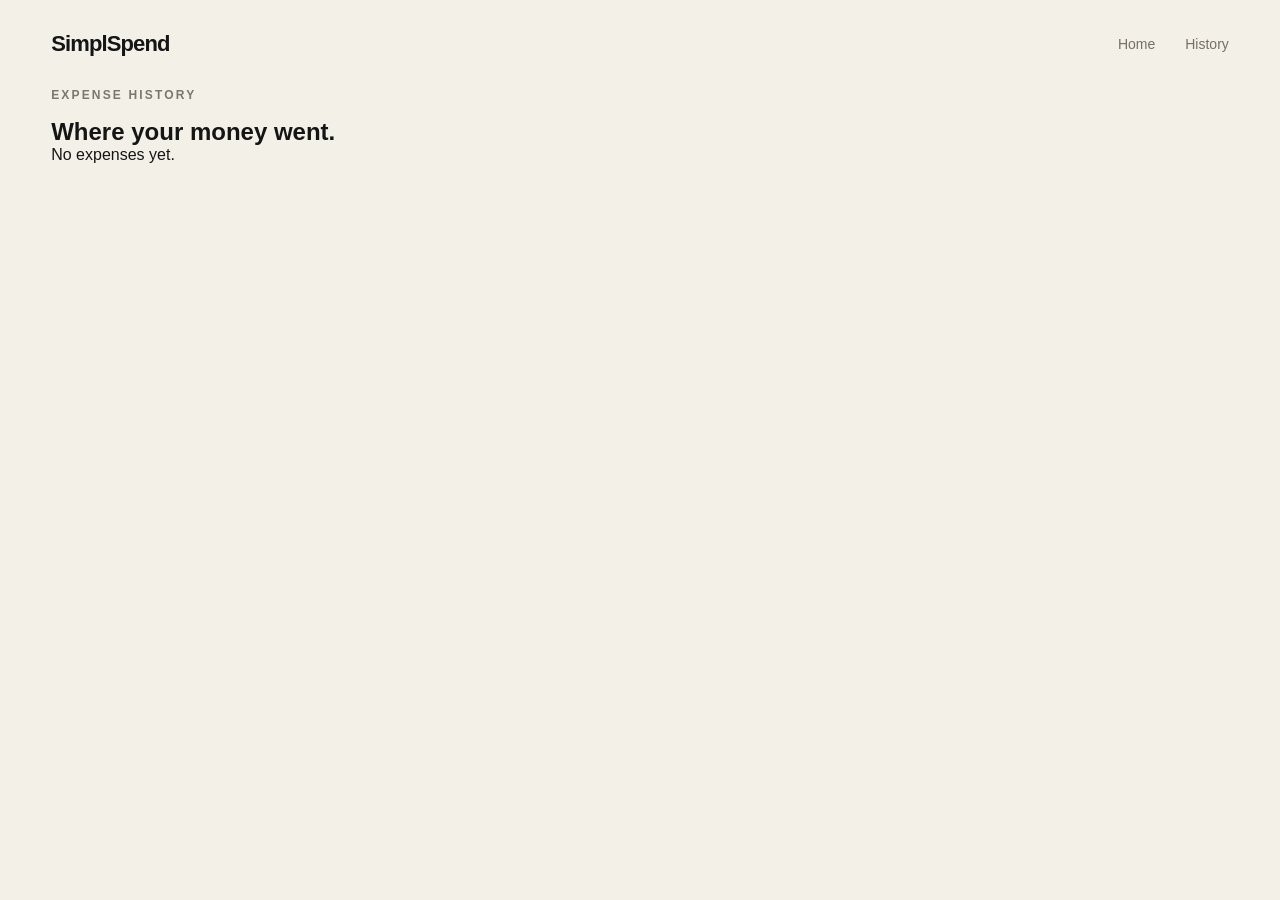
==== history.html @ 19576bf5 "history page setup and working" ====
<!DOCTYPE html>
<html lang="en">
<head>
    <meta charset="UTF-8">
    <meta name="viewport" content="width=device-width, initial-scale=1.0">
    <title>SimplSpend-History</title>
    <link rel="stylesheet" href="style.css">
</head>
<body>
    <div class="container">

        <header class="topbar">
            <h1>SimplSpend</h1>

            <nav>
                <a href="index.html">Home</a>
                <a href="history.html">History</a>
            </nav>
        </header>

        <main class="history-page">

            <p class="eyebrow">Expense History</p>
            <h2>Where your money went.</h2>
            <div id="history-list"></div>

        </main>

    </div>
    <script src="history.js"></script>
</body>
</html>
---- style.css ----
* {
    margin: 0;
    padding: 0;
    box-sizing: border-box;
}
body {
    min-height: 100vh;
    background: #f3f0e8;
    color: #151515;
    font-family: Arial, Helvetica, sans-serif;
}
.container {
    min-height: 100vh;
    width: min(92%, 1280px);
    margin: 0 auto;
}
.setup {
    position: relative;
    z-index: 100;
}
/* ---------- TOPBAR ---------- */
.topbar {
    height: 88px;
    display: flex;
    align-items: center;
    justify-content: space-between;
}

.topbar h1 {
    font-size: 22px;
    font-weight: 600;
    letter-spacing: -0.04em;
}

.topbar nav {
    display: flex;
    gap: 30px;
}

.topbar nav a {
    text-decoration: none;
    color: #747067;
    font-size: 14px;
    transition: color 0.2s ease;
}

.topbar nav a:hover {
    color: #151515;
}
/* ---------- SETUP SCREEN ---------- */
.setup {
    position: fixed;
    inset: 0;
    z-index: 2000;

    background: #f3f0e8;

    display: flex;
    flex-direction: column;
    align-items: center;
    justify-content: center;

    padding: 24px;
}
.setup h2 {
    margin-bottom: 36px;

    font-size: clamp(2rem, 4vw, 3.5rem);
    font-weight: 400;
    letter-spacing: -0.05em;

    text-align: center;
}
.setup label {
    width: min(100%, 420px);

    margin-top: 18px;
    margin-bottom: 8px;

    font-size: 12px;
    font-weight: 600;
    letter-spacing: 0.08em;
    text-transform: uppercase;
    /*text-align: center;*/

    color: #77736a;
}
.setup input {
    width: min(100%, 420px);

    padding: 15px 16px;

    border: 1px solid #d8d2c6;
    border-radius: 12px;

    background: #fffdf8;
    color: #151515;

    font-size: 15px;
    outline: none;

    transition:
        border-color 0.2s ease,
        box-shadow 0.2s ease;
}
.setup input:focus {
    border-color: #8e897f;
    box-shadow: 0 0 0 3px rgba(142, 137, 127, 0.12);
}
#setup-btn {
    width: min(100%, 420px);

    margin-top: 28px;
    padding: 15px;

    border: 1px solid transparent;
    border-radius: 999px;

    background: #151515;
    color: #f3f0e8;

    font-size: 14px;
    font-weight: 500;

    cursor: pointer;

    transition:
        background-color 0.2s ease,
        color 0.2s ease,
        border-color 0.2s ease;
}
#setup-btn:hover {
    background: #f3f0e8;
    color: #151515;
    border-color: #151515;
}
/* ---------- HOME HERO ---------- */
.home-hero {
    min-height: calc(100vh - 88px);

    display: flex;
    flex-direction: column;
    align-items: center;
    justify-content: center;
    text-align: center;
    transform: translateY(-35px);
}
.eyebrow { /*TOTAL SPENT text*/
    margin-bottom: 16px;
    font-size: 12px;
    font-weight: 600;
    letter-spacing: 0.18em;
    text-transform: uppercase;
    color: #7b776f;
}
#total-spent {
    font-size: clamp(5rem, 13vw, 10rem);
    font-weight: 400;
    line-height: 0.9;
    letter-spacing: -0.08em;
}
.money-status {
    margin-top: 28px;

    display: flex;
    align-items: center;
    gap: 10px;

    font-size: 15px;
    color: #68645d;
}
.separator {
    opacity: 0.4;
}
/* ---------- BUTTON ---------- */
#open-expense-btn {
    margin-top: 25px;
    padding: 14px 24px;
    border: 1px solid transparent;
    border-radius: 99px;
    background: #151515;
    color: #f3f0e8;
    font-size: 14px;
    cursor: pointer;
    transition:
        background-color 0.2s ease,
        color 0.2s ease,
        border-color 0.2s ease,
        transform 0.2s ease,
        opacity 0.2s ease;
}
#open-expense-btn:hover {
    background: #f3f0e8;
    color: #151515;
    border-color: #151515;
    opacity: 0.9;
}
/* ---------- ADD EXPENSE SECTION ---------- */
.add-expense {
    display: none;

    position: fixed;
    inset: 0;
    
    background: rgba(21, 21, 21, 0.35);

    align-items: center;
    justify-content: center;

    z-index: 1000;
}
.expense-modal-content {
    position: relative;

    width: min(90%, 420px);
    padding: 32px;

    background: #f7f4ec;
    border: 1px solid #ded8cc;
    border-radius: 18px;

    box-shadow: 0 24px 80px rgba(0, 0, 0, 0.16);
}
.expense-modal-content h2 {
    margin-bottom: 24px;

    font-size: 28px;
    font-weight: 500;
    letter-spacing: -0.04em;
}
.add-expense form{
    display: flex;
    flex-direction: column;
    gap: 12px;
}
.add-expense label {
    margin-top: 8px;

    font-size: 12px;
    font-weight: 600;
    letter-spacing: 0.08em;
    text-transform: uppercase;

    color: #77736a;
}
.add-expense input,
.add-expense select {
    width: 100%;
    padding: 14px 15px;

    border: 1px solid #d8d2c6;
    border-radius: 12px;

    background: #fffdf8;
    color: #151515;

    font-size: 14px;
    outline: none;

    transition:
        border-color 0.2s ease,
        box-shadow 0.2s ease;
}
.add-expense input:focus,
.add-expense select:focus {
    border-color: #8e897f;
    box-shadow: 0 0 0 3px rgba(142, 137, 127, 0.12);
}
#add-expense-btn {
    margin-top: 18px;
    padding: 14px;

    border: 1px solid transparent;
    border-radius: 999px;

    background: #151515;
    color: #f7f4ec;

    font-size: 14px;
    font-weight: 500;

    cursor: pointer;

    transition:
        background-color 0.2s ease,
        color 0.2s ease,
        border-color 0.2s ease,
        transform 0.2s ease,
        opacity 0.2s ease;
}
#add-expense-btn:hover {
    background: #f3f0e8;
    color: #151515;
    border-color: #151515;
    opacity: 0.9;
}
#close-expense-btn {
    position: absolute;
    top: 18px;
    right: 20px;

    border: none;
    background: transparent;

    color: #151515;
    font-size: 24px;
    line-height: 1;

    cursor: pointer;
}
/* 
   Add Expense Modal:
   The modal already exists in the HTML but is hidden by default with display: none.
   When the user clicks "+ Add Expense", JavaScript changes display to flex.
   Since the modal uses position: fixed and inset: 0, it covers the full screen.
   align-items: center and justify-content: center then center the modal content.
   Clicking the close button changes display back to none.
*/

.expenses {
    display: none;
}
/*TOAST(INTIMATION THAT THE EXPENSE IS ADDED*/
.toast {
    position: fixed;
    left: 50%;
    bottom: 32px;

    transform: translateX(-50%) translateY(20px);

    padding: 12px 18px;
    border-radius: 999px;

    background: #151515;
    color: #f7f4ec;

    font-size: 14px;

    opacity: 0;
    pointer-events: none;

    transition:
        opacity 0.25s ease,
        transform 0.25s ease;

    z-index: 2000;
}

.toast.show {
    opacity: 1;
    transform: translateX(-50%) translateY(0);
}
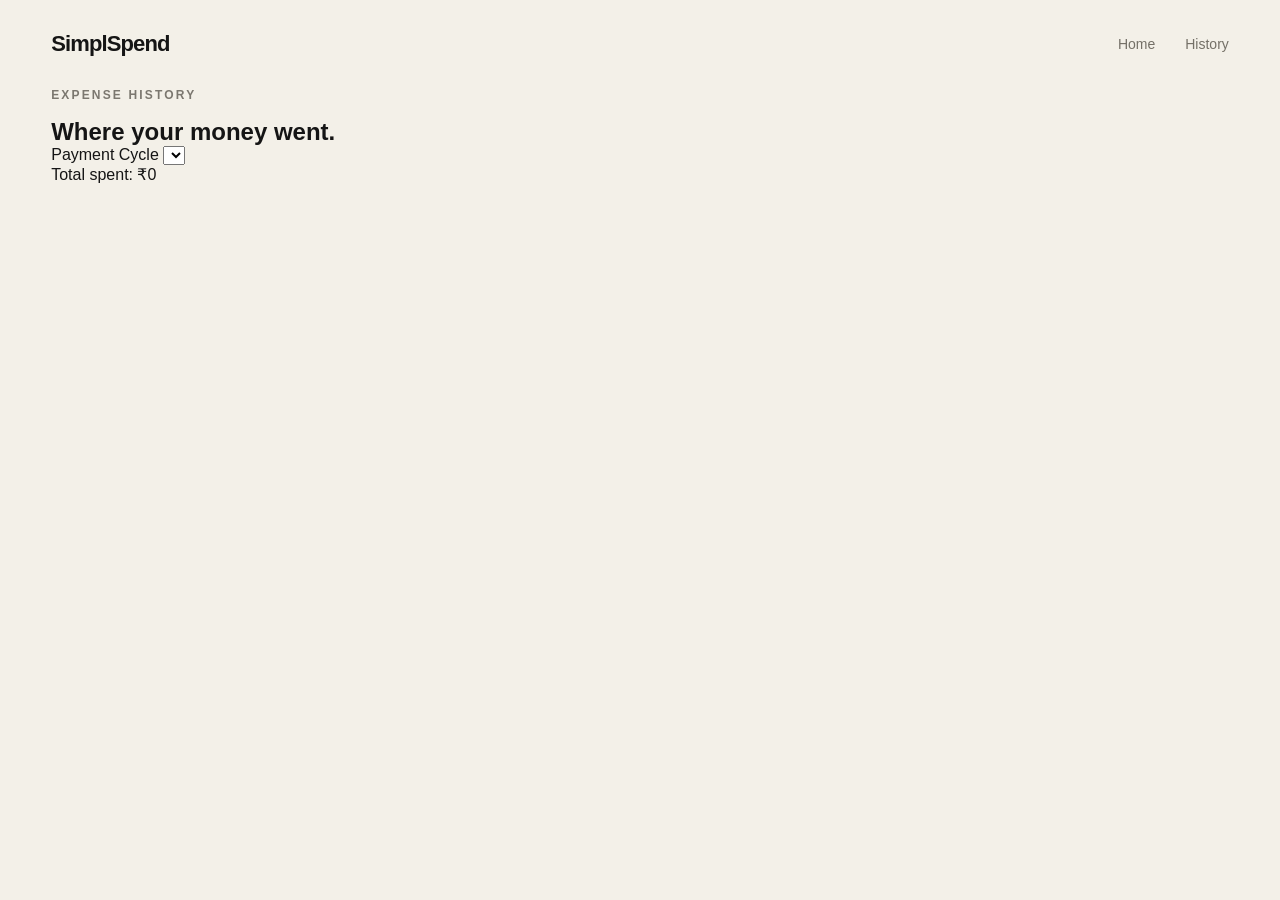
==== commit bb0efada: "Added select cycle onto the history page and also changed the logic a bit" ====
--- a/history.html
+++ b/history.html
@@ -22,6 +22,12 @@
 
             <p class="eyebrow">Expense History</p>
             <h2>Where your money went.</h2>
+            <div class="history-controls">
+                <label for="cycle-select">Payment Cycle</label>
+
+                <select id="cycle-select"></select>
+            </div>
+            <p id="cycle-total">Total spent: ₹0</p>
             <div id="history-list"></div>
 
         </main>
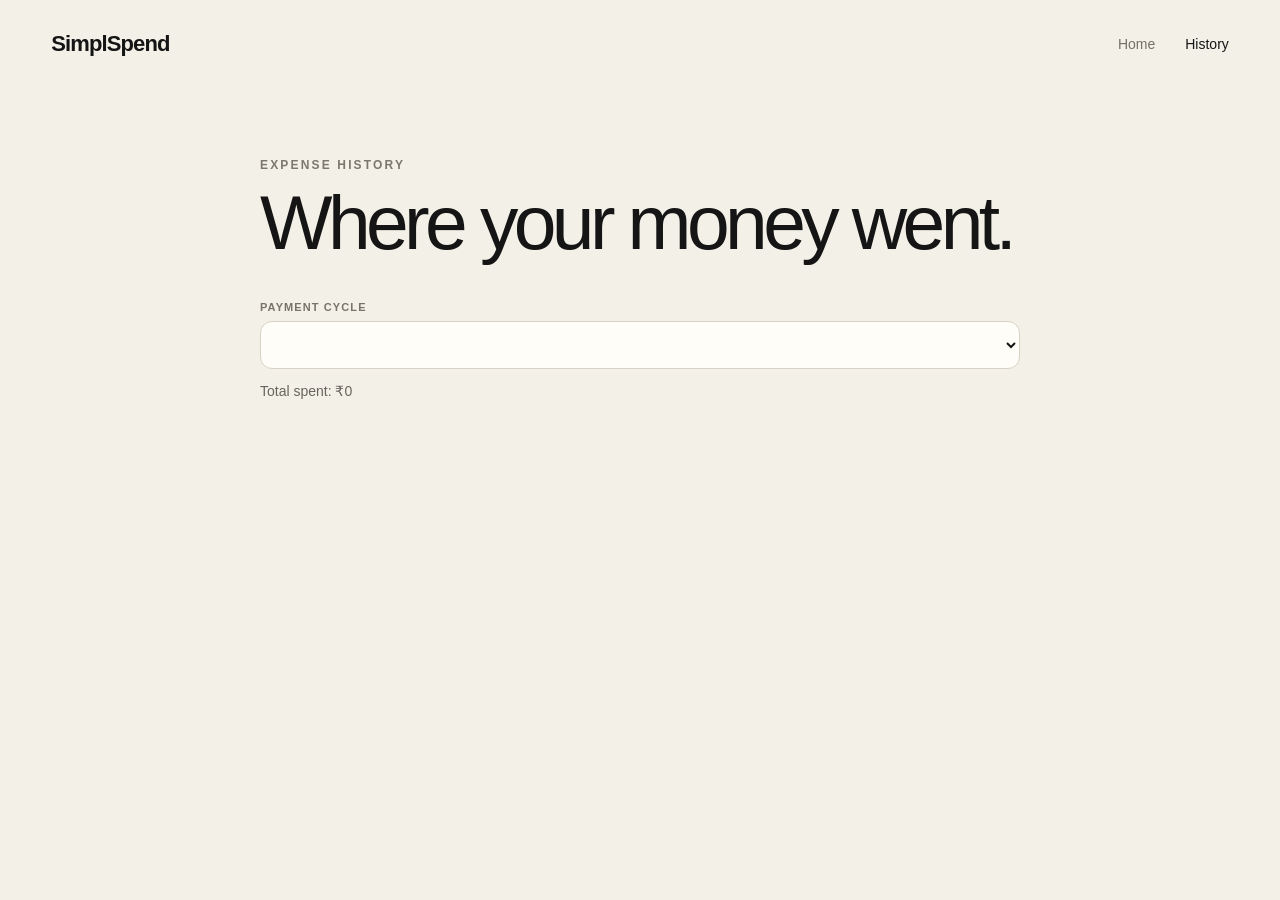
==== commit 4c8bede2: "added delete expense buttona and a final ui changes for the history page" ====
--- a/history.html
+++ b/history.html
@@ -14,7 +14,7 @@
 
             <nav>
                 <a href="index.html">Home</a>
-                <a href="history.html">History</a>
+                <a href="history.html" class="active">History</a>
             </nav>
         </header>
 
--- a/style.css
+++ b/style.css
@@ -349,4 +349,122 @@
 .toast.show {
     opacity: 1;
     transform: translateX(-50%) translateY(0);
+}
+/* ---------- HISTORY PAGE ---------- */
+.history-page {
+    max-width: 760px;
+    margin: 70px auto 100px;
+}
+.history-page .eyebrow {
+    text-align: left;
+    margin-bottom: 14px;
+}
+.history-page > h2 {
+    margin-bottom: 42px;
+    font-size: clamp(2.5rem, 6vw, 5rem);
+    font-weight: 400;
+    line-height: 0.95;
+    letter-spacing: -0.06em;
+}
+/* ---------- HISTORY CONTROLS ---------- */
+.history-controls {
+    display: flex;
+    flex-direction: column;
+    gap: 8px;
+
+    margin-bottom: 14px;
+}
+.history-controls label {
+    font-size: 11px;
+    font-weight: 600;
+    letter-spacing: 0.1em;
+    text-transform: uppercase;
+
+    color: #77736a;
+}
+#cycle-select {
+    width: 100%;
+    padding: 14px 16px;
+    border: 1px solid #d8d2c6;
+    border-radius: 12px;
+    background: #fffdf8;
+    color: #151515;
+    font-size: 14px;
+    outline: none;
+    cursor: pointer;
+}
+#cycle-select:focus {
+    border-color: #8e897f;
+    box-shadow: 0 0 0 3px rgba(142, 137, 127, 0.12);
+}
+/* ---------- CYCLE TOTAL ---------- */
+#cycle-total {
+    margin-bottom: 32px;
+    font-size: 14px;
+    color: #68645d;
+}
+/* ---------- HISTORY LIST ---------- */
+#history-list {
+    display: flex;
+    flex-direction: column;
+}
+.history-item {
+    display: flex;
+    align-items: center;
+    justify-content: space-between;
+    padding: 22px 0;
+    border-bottom: 1px solid #d8d2c6;
+}
+.history-info {
+    min-width: 0;
+}
+.history-description {
+    margin-bottom: 6px;
+
+    font-size: 17px;
+    font-weight: 500;
+}
+.history-meta {
+    font-size: 13px;
+    color: #77736a;
+    text-transform: capitalize;
+}
+.history-actions {
+    display: flex;
+    align-items: center;
+    gap: 20px;
+}
+.history-amount {
+    font-size: 19px;
+    font-weight: 500;
+}
+/* ---------- DELETE ---------- */
+
+.delete-expense-btn {
+    padding: 7px 10px;
+    border: 1px solid transparent;
+    border-radius: 999px;
+    background: transparent;
+    color: #8a857c;
+    font-size: 12px;
+    cursor: pointer;
+    transition:
+        color 0.2s ease,
+        border-color 0.2s ease;
+}
+.delete-expense-btn:hover {
+    color: #151515;
+    border-color: #cfc8bb;
+    box-shadow: 0 4px 12px rgba(0, 0, 0, 0.18);
+}
+/* ---------- EMPTY STATE ---------- */
+.empty-history {
+    padding: 44px 0;
+    border-bottom: 1px solid #d8d2c6;
+    font-size: 14px;
+    color: #77736a;
+}
+/*NAV BAR*/
+.topbar nav a.active {
+    color: #151515;
 }
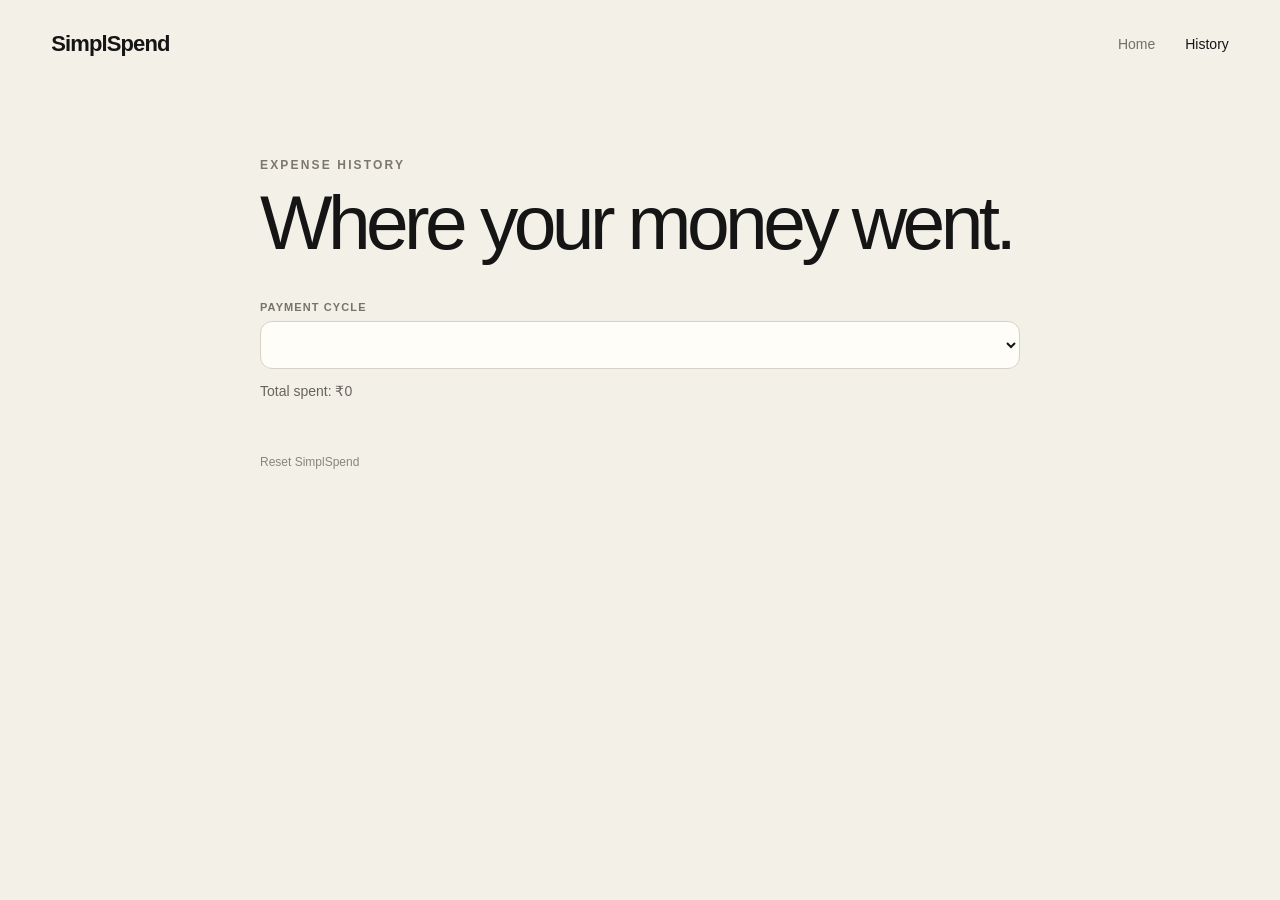
==== commit 25407e68: "Fix history and add reset option" ====
--- a/history.html
+++ b/history.html
@@ -29,7 +29,7 @@
             </div>
             <p id="cycle-total">Total spent: ₹0</p>
             <div id="history-list"></div>
-
+            <button id="reset-app-btn">Reset SimplSpend</button>
         </main>
 
     </div>
--- a/style.css
+++ b/style.css
@@ -467,4 +467,17 @@
 /*NAV BAR*/
 .topbar nav a.active {
     color: #151515;
+}
+/*RESET BUTTON*/
+#reset-app-btn {
+    margin-top: 24px;
+    border: none;
+    background: transparent;
+    color: #8a857c;
+    font-size: 12px;
+    cursor: pointer;
+}
+
+#reset-app-btn:hover {
+    color: #151515;
 }
